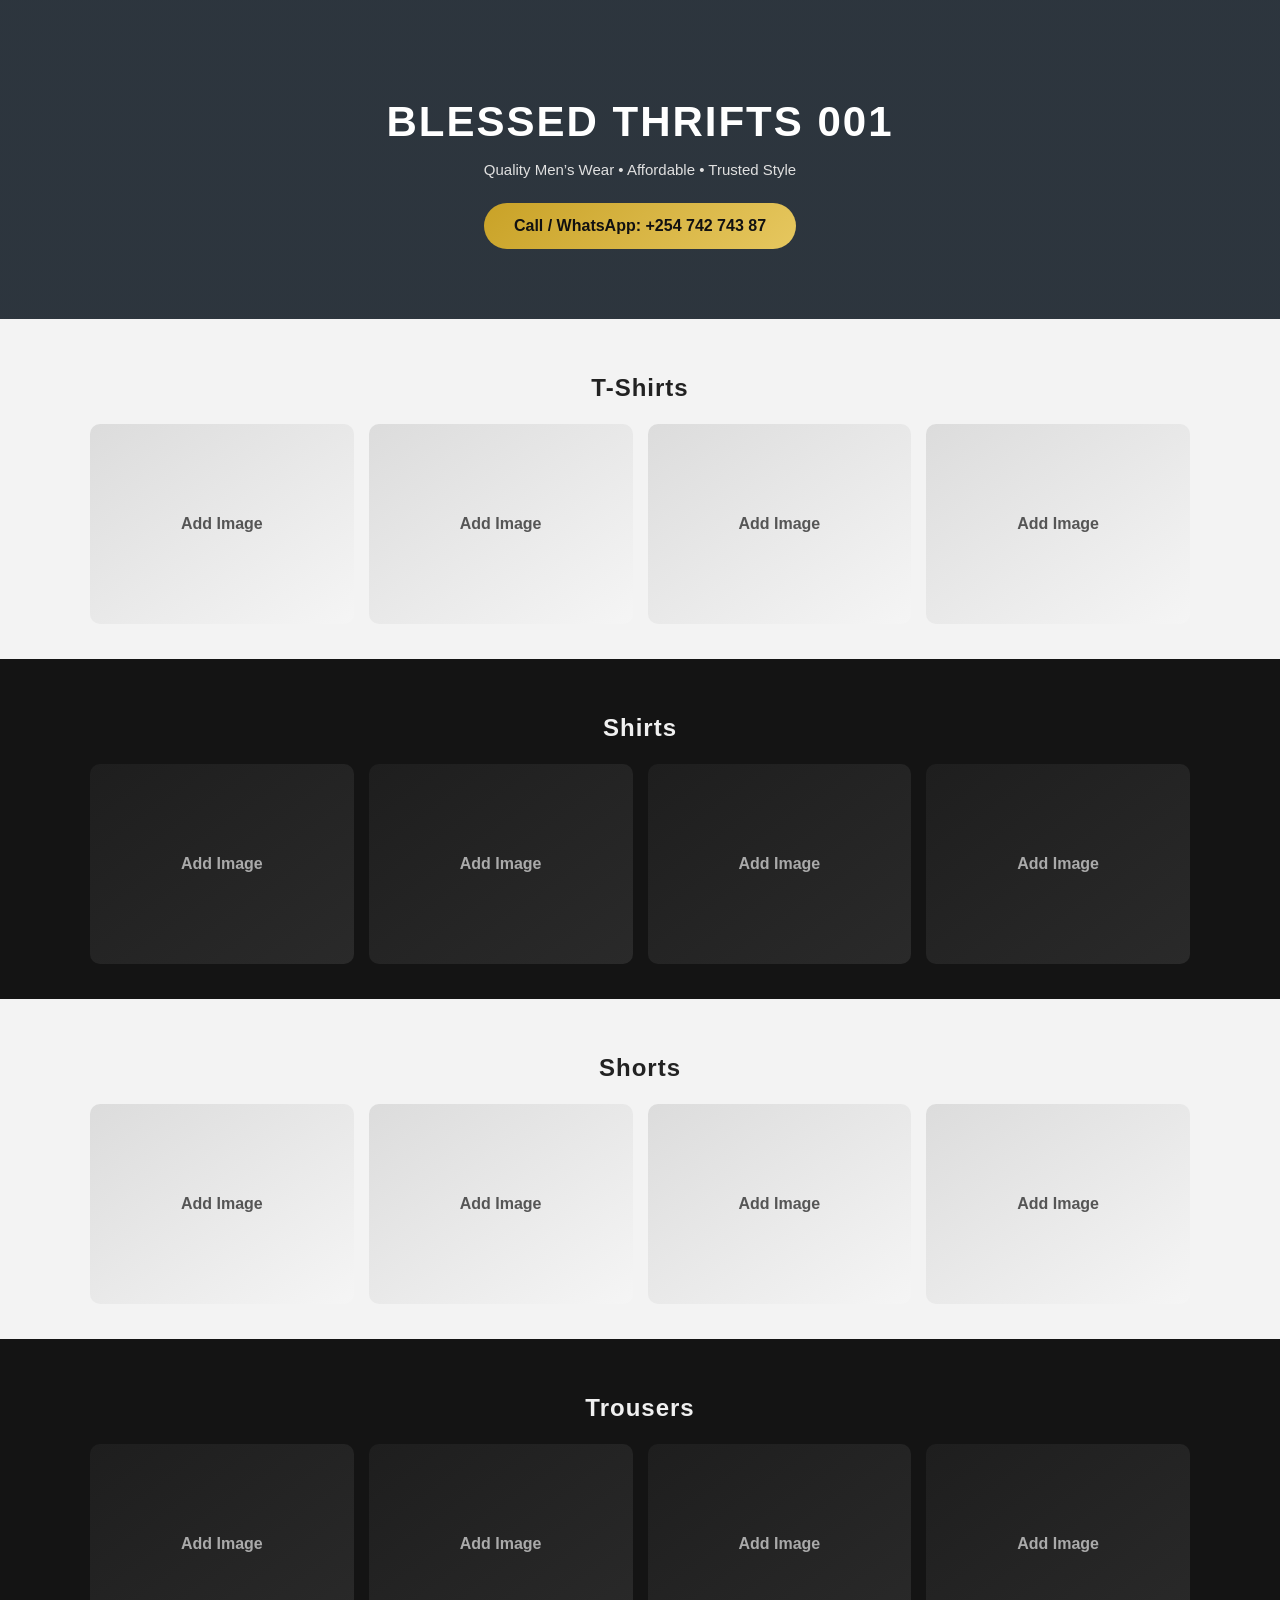
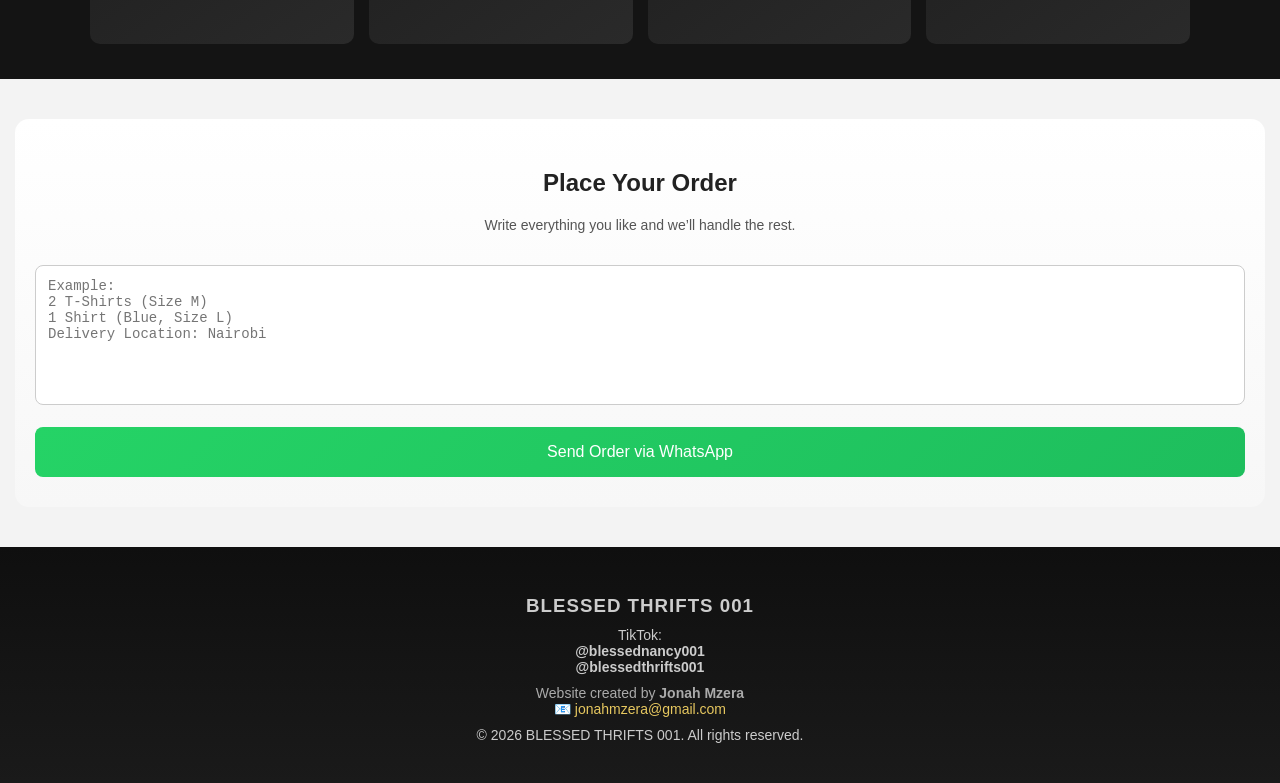
==== index.html @ ff30563d "Rename blessed.html to index.html" ====
<!DOCTYPE html>
<html lang="en">
<head>
    <meta charset="UTF-8">
    <title>BLESSED THRIFTS 001</title>
    <meta name="viewport" content="width=device-width, initial-scale=1.0">
    <link rel="stylesheet" href="style.css">
</head>
<body>

<!-- HERO HEADER -->
<header class="hero">
    <div class="hero-content">
        <h1>BLESSED THRIFTS 001</h1>
        <p>Quality Men’s Wear • Affordable • Trusted Style</p>

        <a class="hero-btn" href="tel:+25474274387">
            Call / WhatsApp: +254 742 743 87
        </a>
    </div>
</header>

<!-- T-SHIRTS -->
<section class="category">
    <h2>T-Shirts</h2>
    <div class="products">
        <div class="product-box">Add Image</div>
        <div class="product-box">Add Image</div>
        <div class="product-box">Add Image</div>
        <div class="product-box">Add Image</div>
    </div>
</section>

<!-- SHIRTS -->
<section class="category dark-section">
    <h2>Shirts</h2>
    <div class="products">
        <div class="product-box">Add Image</div>
        <div class="product-box">Add Image</div>
        <div class="product-box">Add Image</div>
        <div class="product-box">Add Image</div>
    </div>
</section>

<!-- SHORTS -->
<section class="category">
    <h2>Shorts</h2>
    <div class="products">
        <div class="product-box">Add Image</div>
        <div class="product-box">Add Image</div>
        <div class="product-box">Add Image</div>
        <div class="product-box">Add Image</div>
    </div>
</section>

<!-- TROUSERS -->
<section class="category dark-section">
    <h2>Trousers</h2>
    <div class="products">
        <div class="product-box">Add Image</div>
        <div class="product-box">Add Image</div>
        <div class="product-box">Add Image</div>
        <div class="product-box">Add Image</div>
    </div>
</section>

<!-- ORDER -->
<section class="order-section">
    <h2>Place Your Order</h2>
    <p>Write everything you like and we’ll handle the rest.</p>

    <textarea id="orderMessage" placeholder="Example:
2 T-Shirts (Size M)
1 Shirt (Blue, Size L)
Delivery Location: Nairobi"></textarea>

    <button onclick="sendToWhatsApp()">Send Order via WhatsApp</button>
</section>

<!-- FOOTER -->
<footer>
    <div class="footer-content">
        <h3>BLESSED THRIFTS 001</h3>

        <p>
            TikTok:
            <br>
            <strong>@blessednancy001</strong>
            <br>
            <strong>@blessedthrifts001</strong>
        </p>

        <p class="creator">
            Website created by <strong>Jonah Mzera</strong><br>
            📧 <a href="mailto:jonahmzera@gmail.com">jonahmzera@gmail.com</a>
        </p>

        <p class="copyright">
            © 2026 BLESSED THRIFTS 001. All rights reserved.
        </p>
    </div>
</footer>

<script>
function sendToWhatsApp() {
    var message = document.getElementById("orderMessage").value;

    if (message.trim() === "") {
        alert("Please write your order first.");
        return;
    }

    var phoneNumber = "25474274387";
    var fullMessage = "Hello BLESSED THRIFTS 001,\n\nI would like to order:\n" + message;

    var whatsappURL = "https://wa.me/" + phoneNumber + "?text=" + encodeURIComponent(fullMessage);
    window.open(whatsappURL, "_blank");
}
</script>

</body>
</html>
---- style.css ----
/* RESET */
* {
    box-sizing: border-box;
}

body {
    margin: 0;
    font-family: 'Segoe UI', Arial, sans-serif;
    background-color: #f3f3f3;
    color: #222;
}

/* HERO HEADER */
.hero {
    background: linear-gradient(
        rgba(10, 20, 30, 0.85),
        rgba(10, 20, 30, 0.85)
    );
    padding: 70px 15px;
    text-align: center;
    color: white;
}

.hero-content h1 {
    font-size: 32px;
    letter-spacing: 2px;
    margin-bottom: 10px;
}

.hero-content p {
    font-size: 15px;
    margin-bottom: 25px;
    color: #e0e0e0;
}

.hero-btn {
    display: inline-block;
    padding: 14px 30px;
    background: linear-gradient(135deg, #c9a227, #e6c75f);
    color: #111;
    text-decoration: none;
    font-weight: bold;
    border-radius: 30px;
}

/* CATEGORY */
.category {
    padding: 35px 15px;
    background-color: #f3f3f3;
}

.dark-section {
    background-color: #141414;
    color: #f0f0f0;
}

.category h2 {
    text-align: center;
    margin-bottom: 22px;
    letter-spacing: 1px;
}

/* PRODUCTS GRID */
.products {
    display: grid;
    grid-template-columns: repeat(2, 1fr);
    gap: 15px;
}

/* PRODUCT PLACEHOLDER */
.product-box {
    height: 200px;
    background: linear-gradient(145deg, #dcdcdc, #f5f5f5);
    border-radius: 10px;
    display: flex;
    align-items: center;
    justify-content: center;
    font-weight: bold;
    color: #555;
}

.dark-section .product-box {
    background: linear-gradient(145deg, #1e1e1e, #2a2a2a);
    color: #aaa;
}

/* ORDER SECTION */
.order-section {
    background: linear-gradient(180deg, #ffffff, #f7f7f7);
    margin: 40px 15px;
    padding: 30px 20px;
    border-radius: 14px;
}

.order-section h2 {
    text-align: center;
}

.order-section p {
    text-align: center;
    font-size: 14px;
    color: #555;
}

.order-section textarea {
    width: 100%;
    height: 140px;
    margin: 18px 0;
    padding: 12px;
    font-size: 14px;
    border-radius: 8px;
    border: 1px solid #ccc;
    resize: none;
}

.order-section button {
    width: 100%;
    padding: 16px;
    background: linear-gradient(135deg, #25D366, #1ebe5d);
    color: white;
    border: none;
    font-size: 16px;
    border-radius: 8px;
    cursor: pointer;
}

/* FOOTER */
footer {
    background: linear-gradient(180deg, #0f0f0f, #1a1a1a);
    color: #ccc;
    text-align: center;
    padding: 30px 15px;
}

.footer-content h3 {
    margin-bottom: 10px;
    letter-spacing: 1px;
}

.footer-content p {
    font-size: 14px;
    margin: 10px 0;
}

.footer-content a {
    color: #e6c75f;
    text-decoration: none;
}

.creator {
    font-size: 13px;
    color: #aaa;
    margin-top: 15px;
}

copyright {
    font-size: 12px;
    color: #777;
}

/* TABLET */
@media (min-width: 768px) {
    .products {
        grid-template-columns: repeat(3, 1fr);
    }

    .hero-content h1 {
        font-size: 42px;
    }
}

/* DESKTOP */
@media (min-width: 1024px) {
    .products {
        grid-template-columns: repeat(4, 1fr);
        max-width: 1100px;
        margin: auto;
    }
}
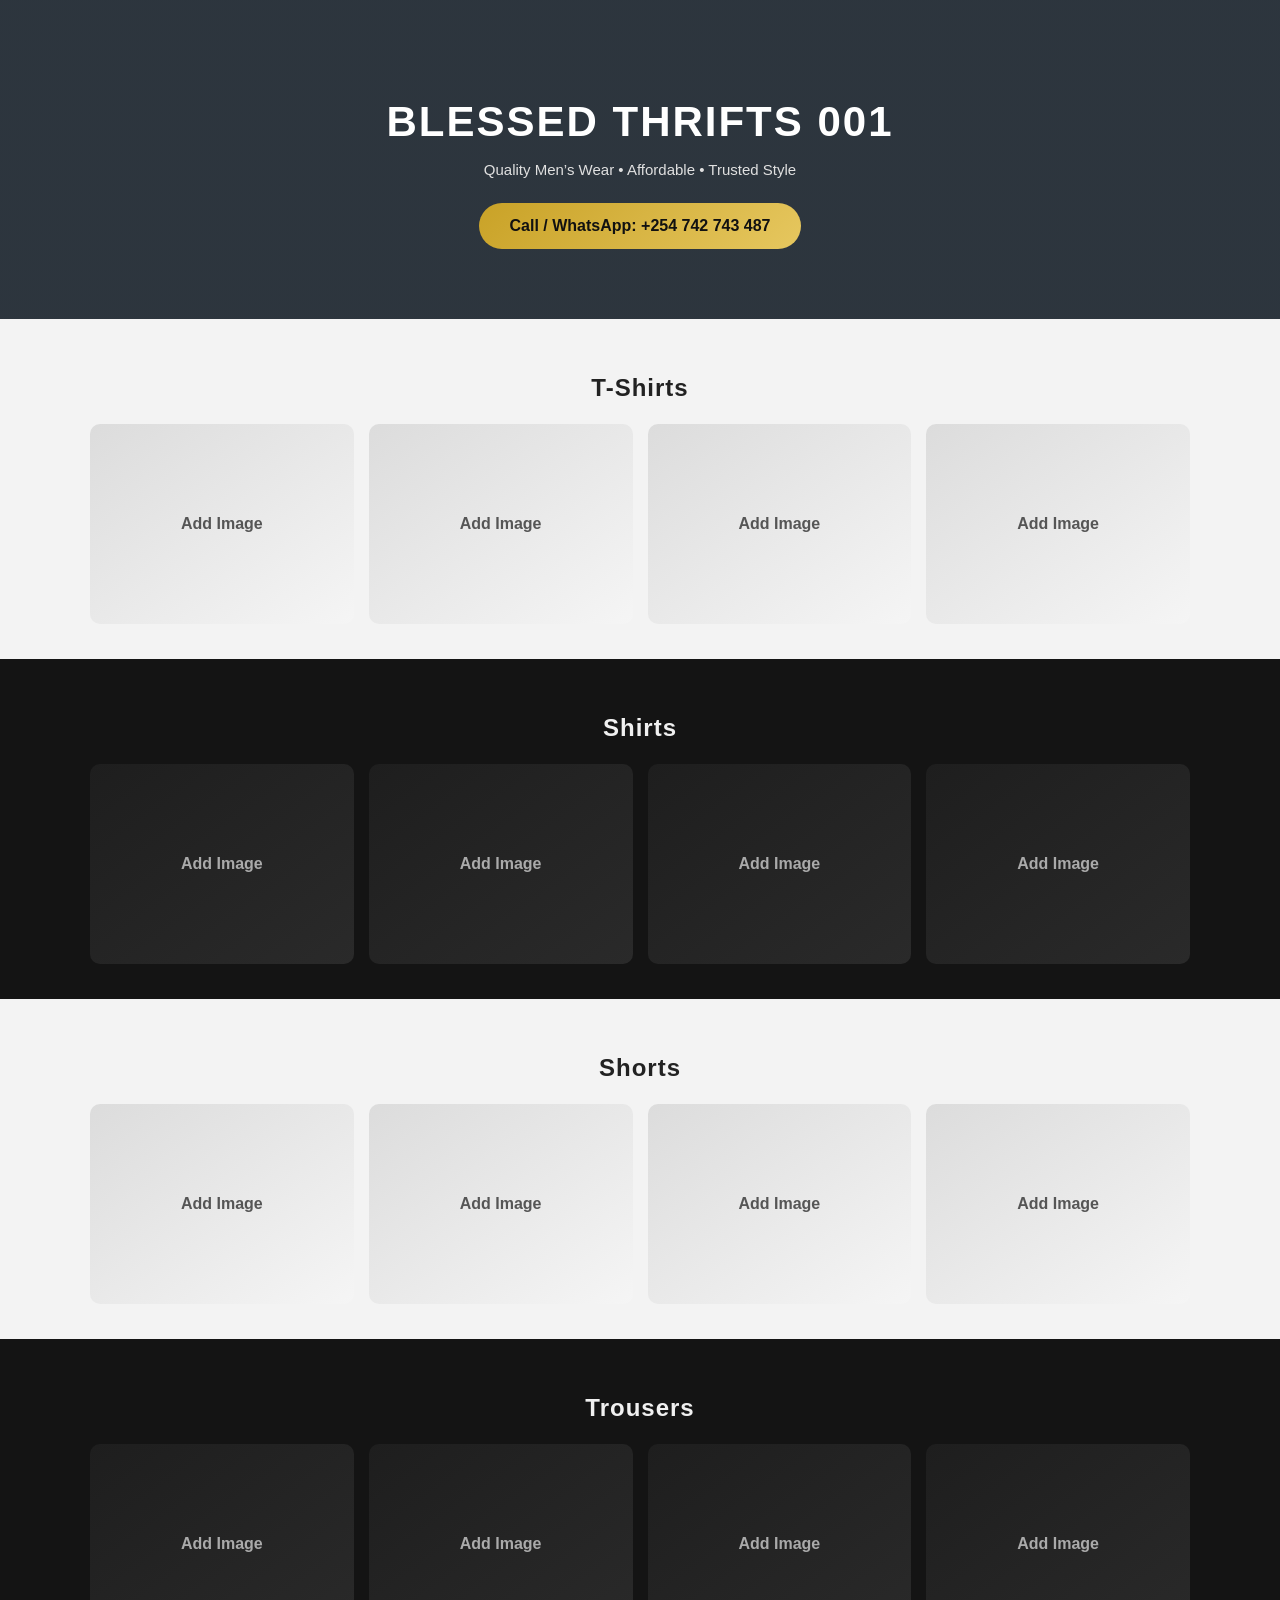
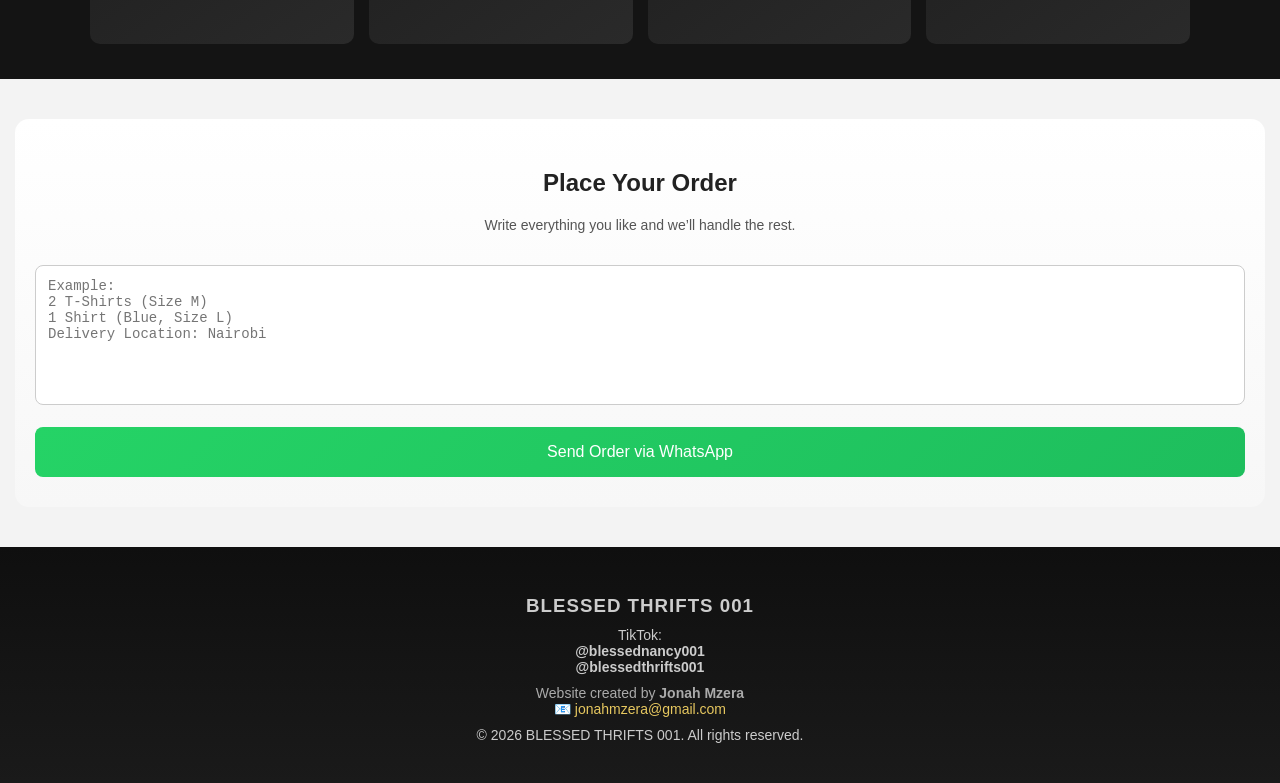
==== commit 0504add9: "Update phone number in index.html" ====
--- a/index.html
+++ b/index.html
@@ -14,8 +14,8 @@
         <h1>BLESSED THRIFTS 001</h1>
         <p>Quality Men’s Wear • Affordable • Trusted Style</p>
 
-        <a class="hero-btn" href="tel:+25474274387">
-            Call / WhatsApp: +254 742 743 87
+        <a class="hero-btn" href="tel:+254742743487">
+            Call / WhatsApp: +254 742 743 487
         </a>
     </div>
 </header>
@@ -110,7 +110,7 @@
         return;
     }
 
-    var phoneNumber = "25474274387";
+    var phoneNumber = "254742743487";
     var fullMessage = "Hello BLESSED THRIFTS 001,\n\nI would like to order:\n" + message;
 
     var whatsappURL = "https://wa.me/" + phoneNumber + "?text=" + encodeURIComponent(fullMessage);
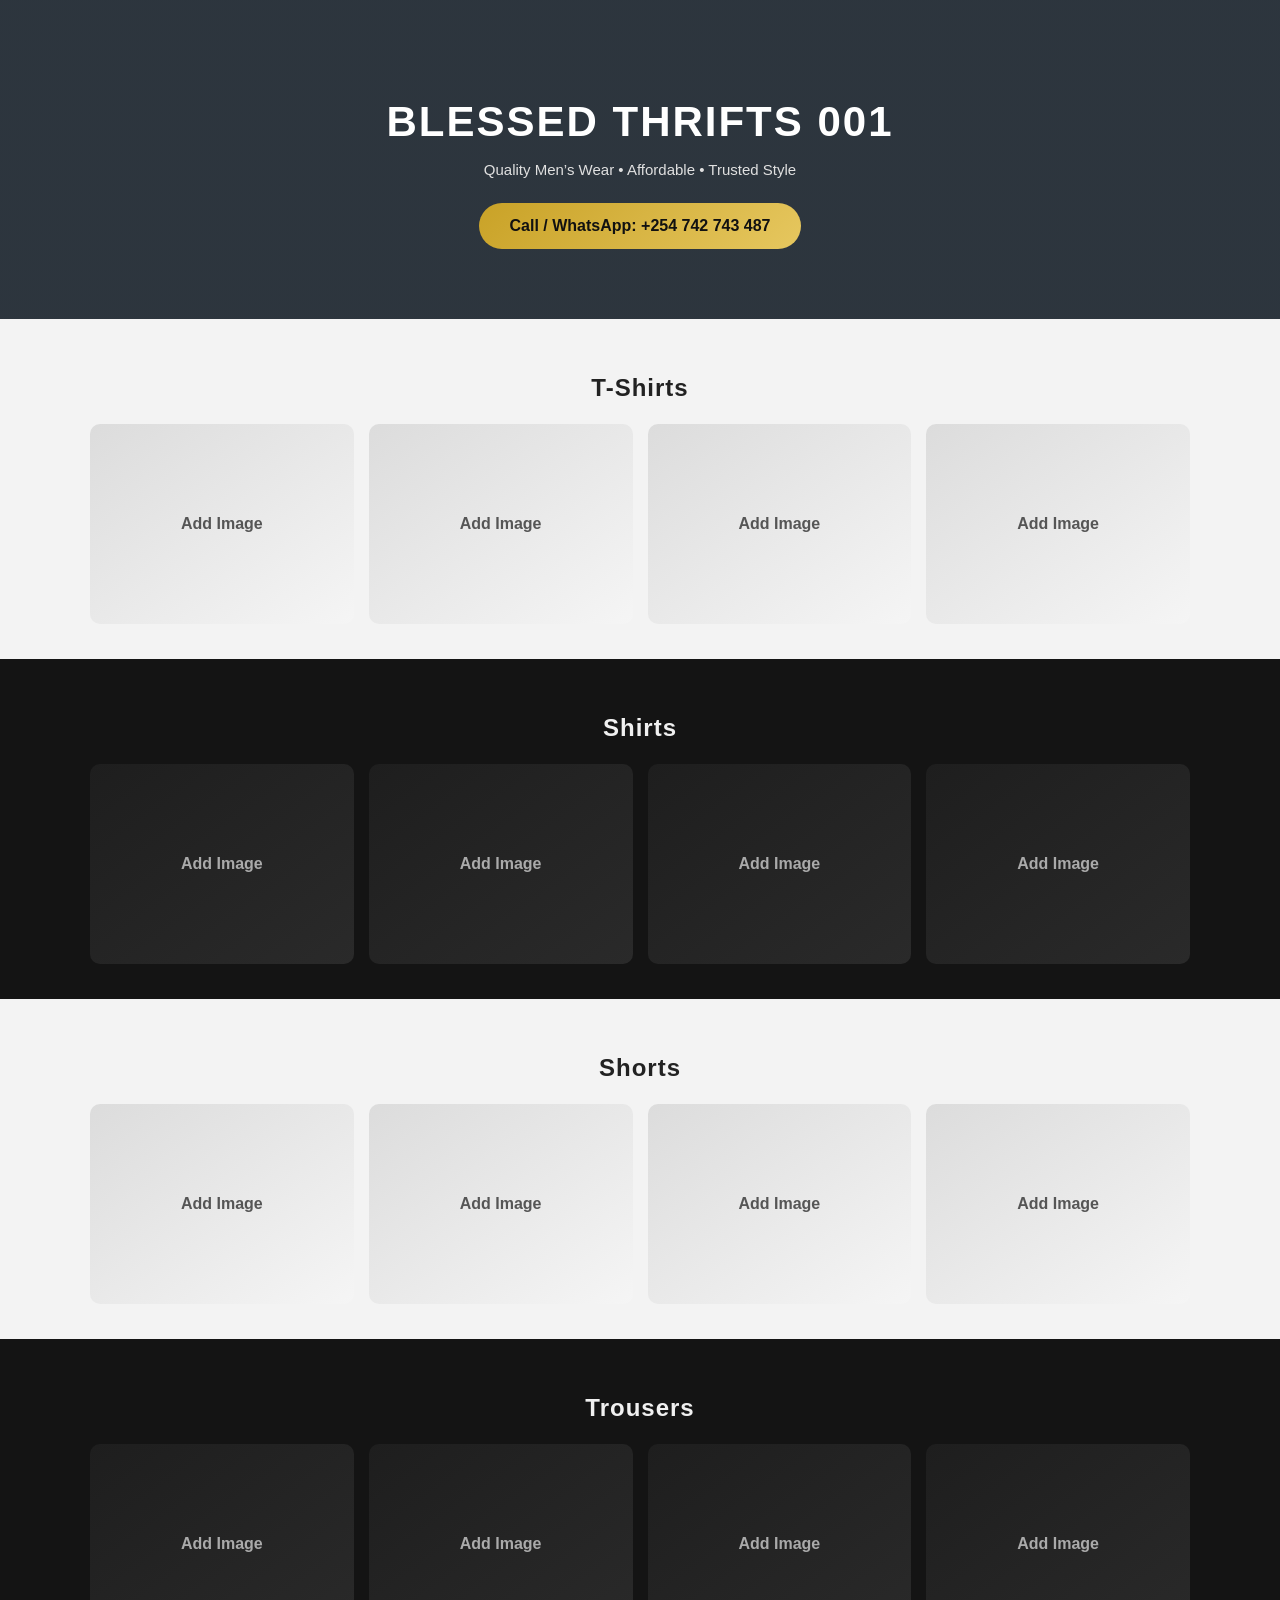
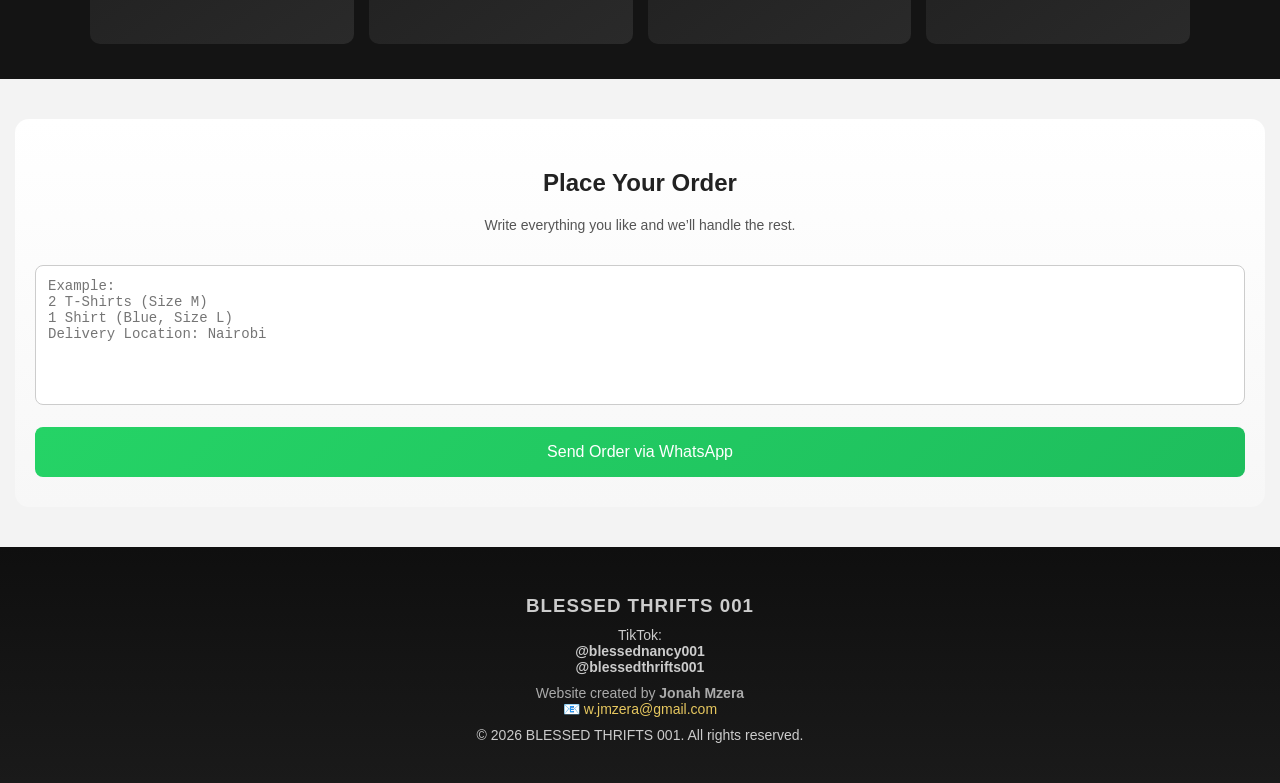
==== commit 22357608: "Update email address in footer" ====
--- a/index.html
+++ b/index.html
@@ -92,7 +92,7 @@
 
         <p class="creator">
             Website created by <strong>Jonah Mzera</strong><br>
-            📧 <a href="mailto:jonahmzera@gmail.com">jonahmzera@gmail.com</a>
+            📧 <a href="mailto:w.jmzera@gmail.com">w.jmzera@gmail.com</a>
         </p>
 
         <p class="copyright">
